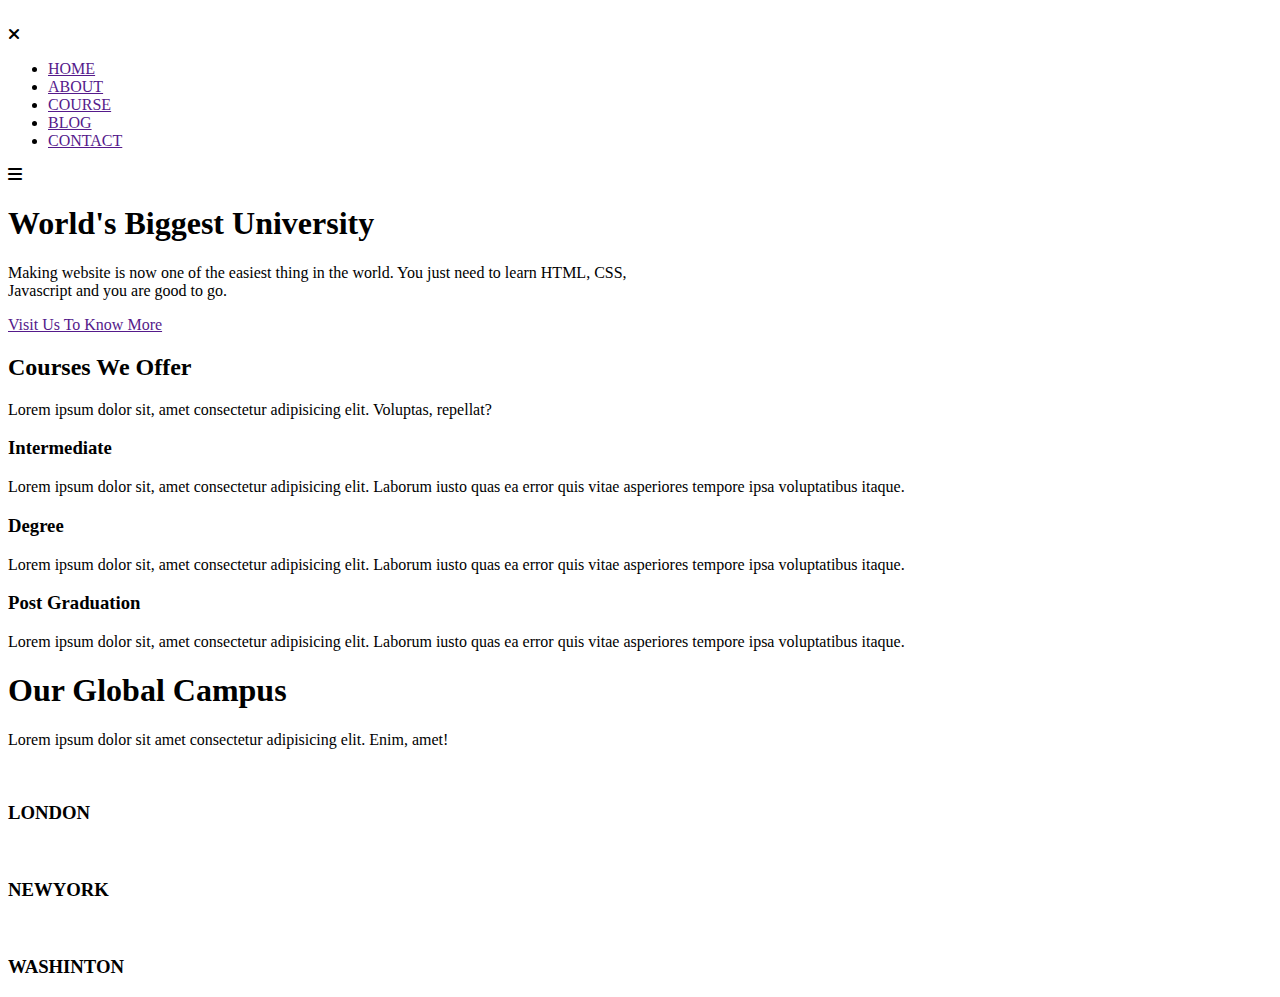
==== SchoolSite/HTML/index.html @ dcb49a97 "My first commit" ====
<!DOCTYPE html>
<html lang="en">
<head>
    <meta charset="UTF-8">
    <meta http-equiv="X-UA-Compatible" content="IE=edge">
    <meta name="viewport" content="width=device-width, initial-scale=1.0">
    <title>University </title>
    <link rel="stylesheet" href="/CSS/index.css">
    <link rel="preconnect" href="https://fonts.googleapis.com">
<link rel="preconnect" href="https://fonts.gstatic.com" crossorigin>
<link href="https://fonts.googleapis.com/css2?family=Poppins:wght@100;300;400;600;700&display=swap" rel="stylesheet">
<link rel="stylesheet" href="https://cdnjs.cloudflare.com/ajax/libs/font-awesome/6.4.0/css/all.min.css">
</head>
<body>
    <section class="header">
        <nav>
            <a href="index.html"><img src="/schoolIMG/logo.png" alt=""></a>
            <div class="nav-links" id="navLinks">
                <i class="fa fa-times" onclick="hideMenu()"></i>

                <ul>
                    <li><a href="">HOME</a></li>
                    <li><a href="">ABOUT</a></li>
                    <li><a href="">COURSE</a></li>
                    <li><a href="">BLOG</a></li>
                    <li><a href="">CONTACT</a></li>
                </ul>
            </div>
            <i class="fa fa-bars" onclick="showMenu()"></i>
        </nav>
        <div class="text-box">
            <h1>World's Biggest University</h1>
            <p>Making website is now one of the easiest thing in the world. 
            You just need to learn HTML, CSS,<br> Javascript and you are good to go.
            </p>
            <a href="" class="hero-btn">Visit Us To Know More</a>
        </div>
    </section>
    <!----Course --->
    <section class="course">
        <h2>Courses We Offer</h2>
        <p>Lorem ipsum dolor sit, amet consectetur adipisicing elit. Voluptas, repellat?</p>

         <div class="row">
            <div class="course-col">
                <h3>Intermediate</h3>
                <p>Lorem ipsum dolor sit, amet consectetur adipisicing elit. 
                    Laborum iusto quas ea error quis vitae asperiores tempore 
                    ipsa voluptatibus itaque.</p>
            </div>

            <div class="course-col">
                <h3>Degree</h3>
                <p>Lorem ipsum dolor sit, amet consectetur adipisicing elit. 
                    Laborum iusto quas ea error quis vitae asperiores tempore 
                    ipsa voluptatibus itaque.</p>
            </div>

            <div class="course-col">
                <h3>Post Graduation</h3>
                <p>Lorem ipsum dolor sit, amet consectetur adipisicing elit. 
                    Laborum iusto quas ea error quis vitae asperiores tempore 
                    ipsa voluptatibus itaque.</p>
            </div>
         </div>

    </section>
    <!--Campus-->
    <section class="campus">
        <h1>Our Global Campus</h1>
        <p>Lorem ipsum dolor sit amet consectetur adipisicing elit. Enim, amet!</p>
        <div class="row">
            <div class="campus-col">
                <img src="/schoolIMG/london.png" alt="">
                <div class="layer">
                    <h3>LONDON</h3>
                </div>
            </div>
            <div class="campus-col">
                <img src="/schoolIMG/newyork.png" alt="">
                <div class="layer">
                    <h3>NEWYORK</h3>
                </div>
            </div>
            <div class="campus-col">
                <img src="/schoolIMG/washington.png" alt="">
                <div class="layer">
                    <h3>WASHINTON</h3>
                </div>
            </div>
        </div>
    </section>
    <!---JavaScript for toogle menu-->
    <script>

        var navLink = documment.getElementById("navLinks");
        function showMenu(){ 
            navLinks.style.right = "0"
        }

        function hideMenu(){ 
            navLinks.style.right = "-200px"
        }
    </script>
</body>
</html>
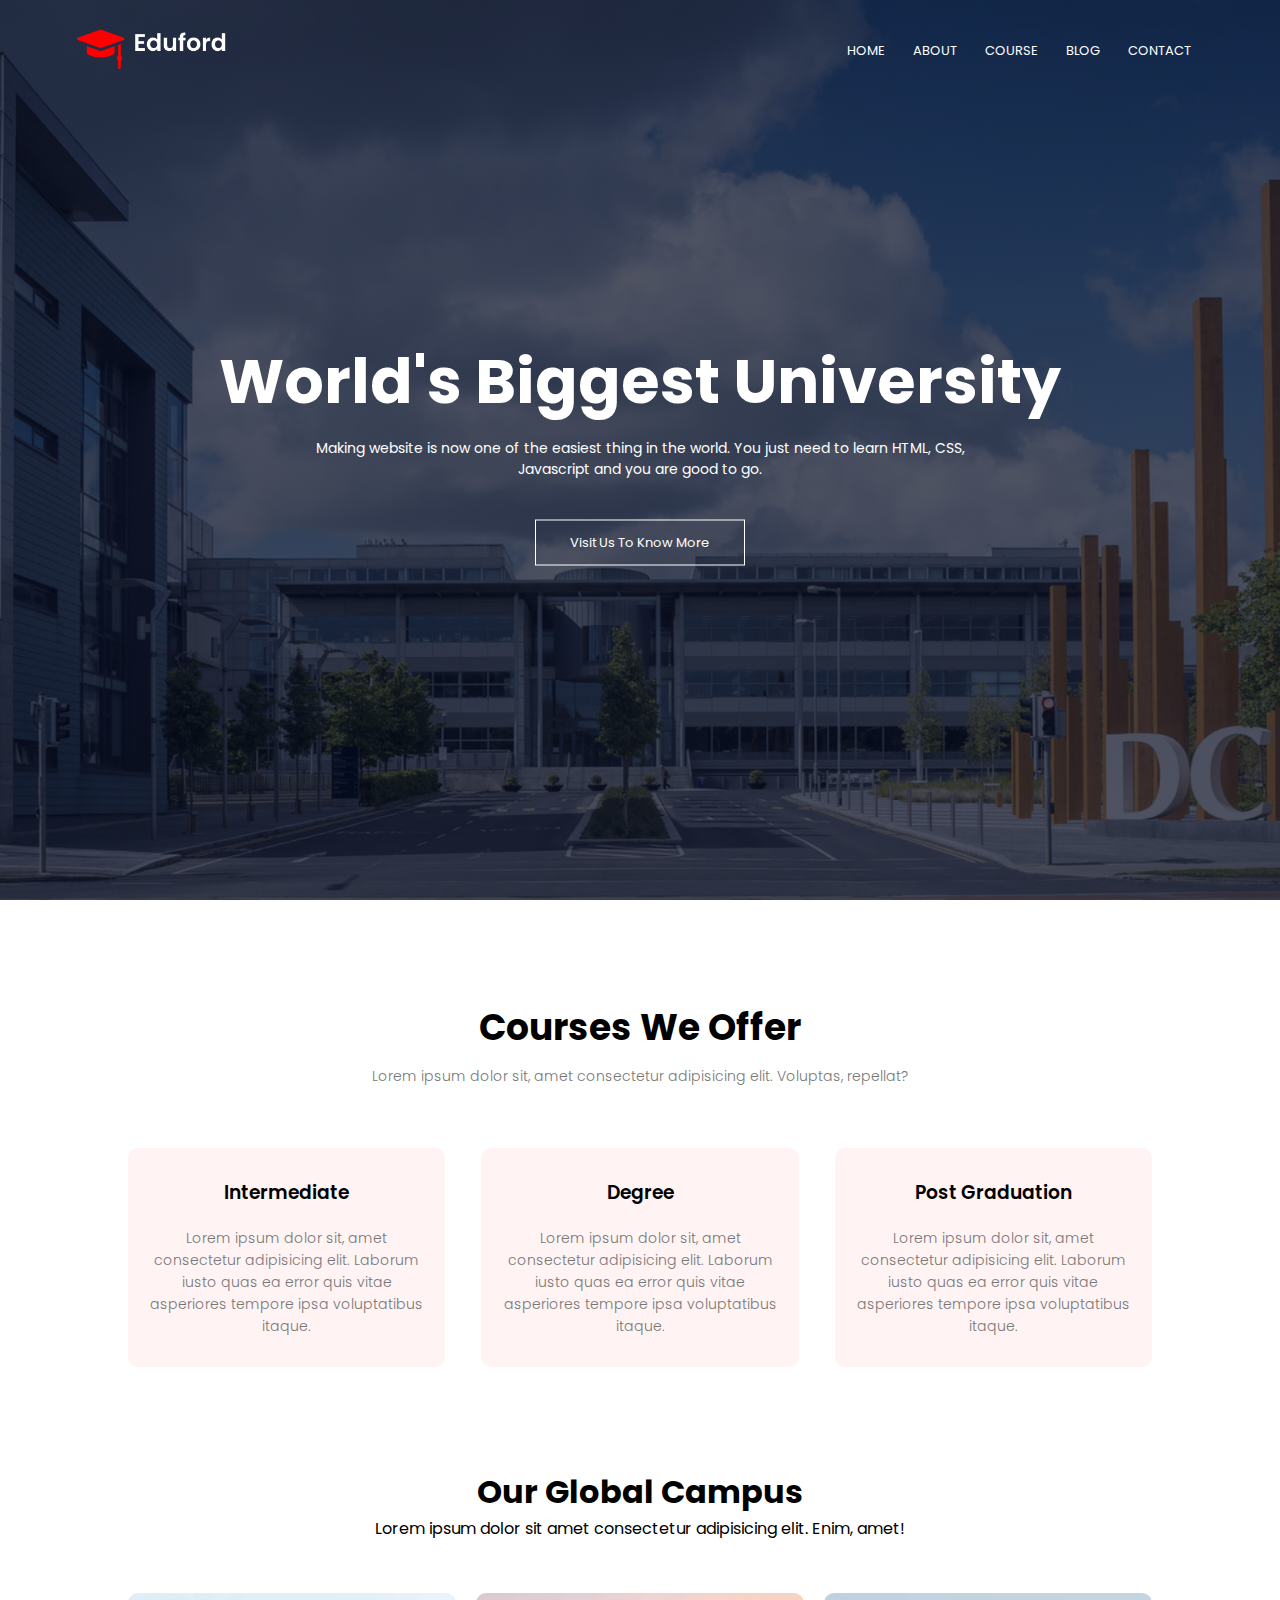
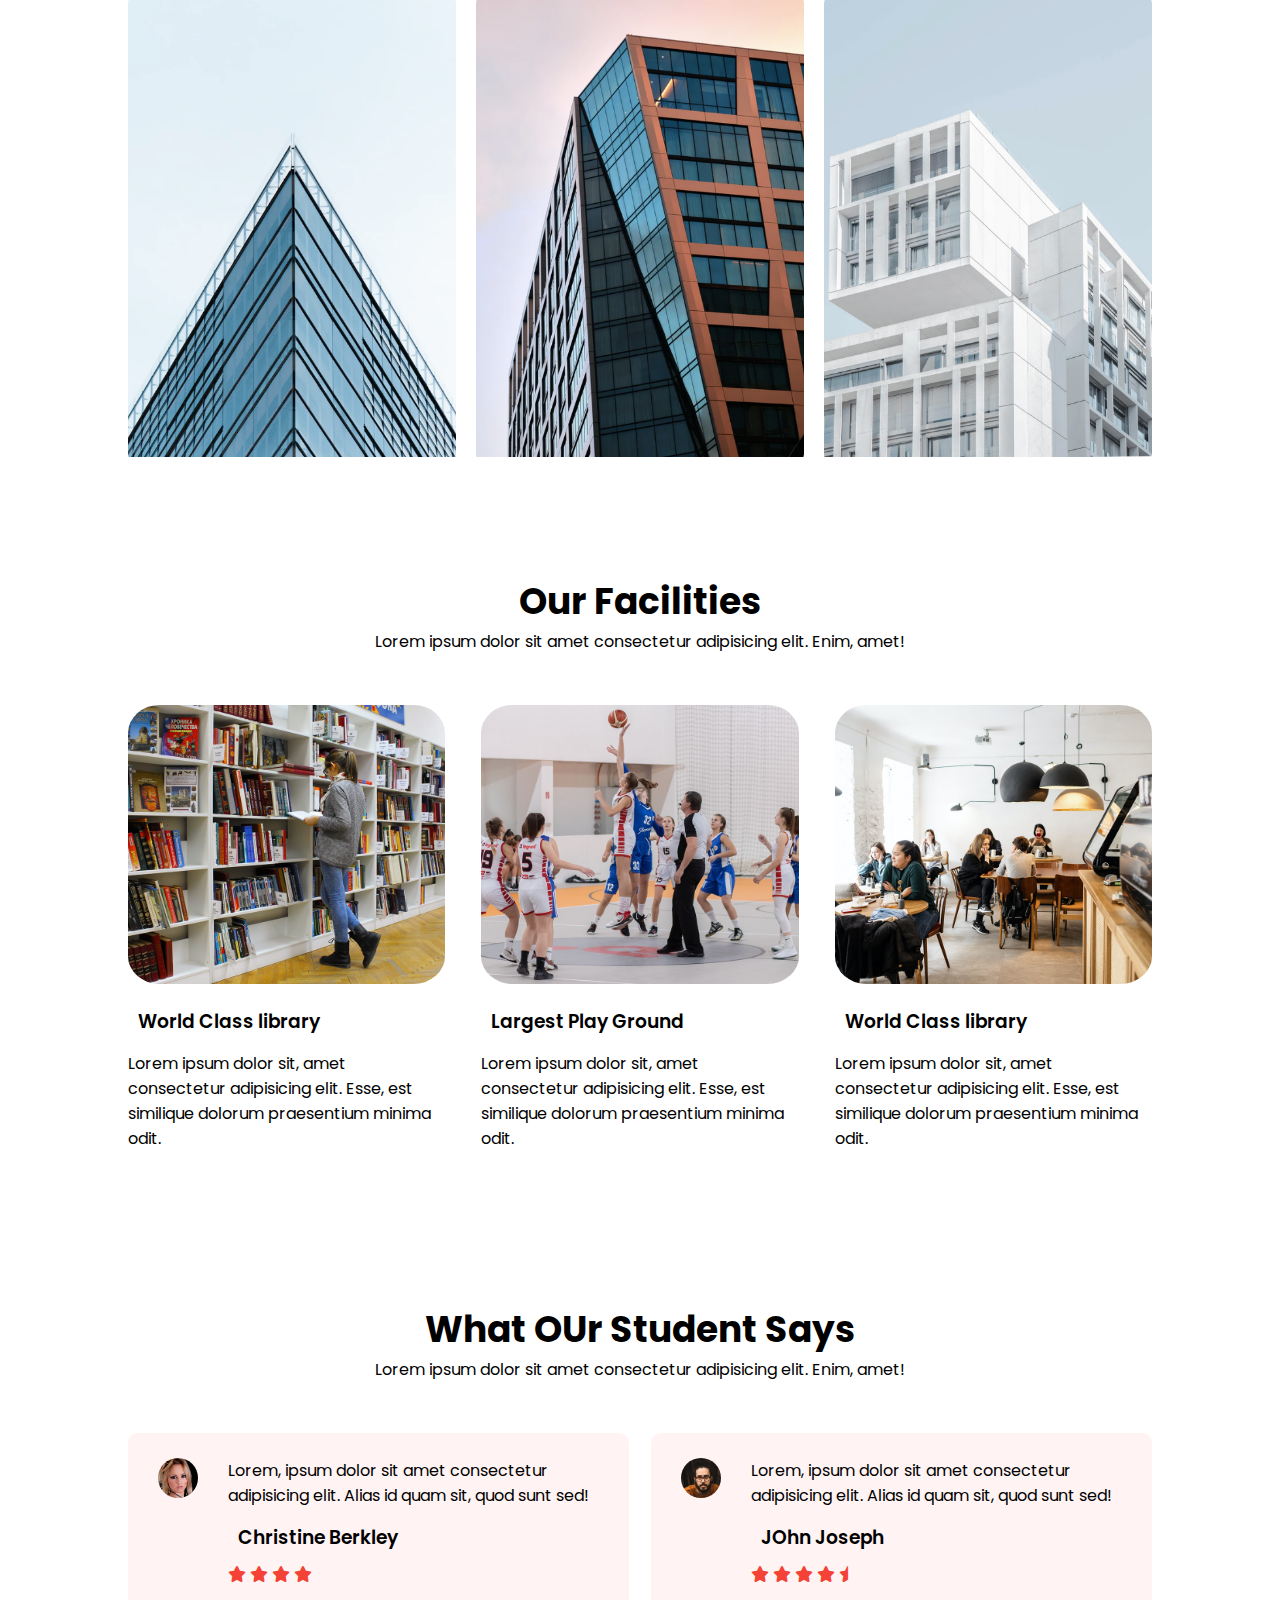
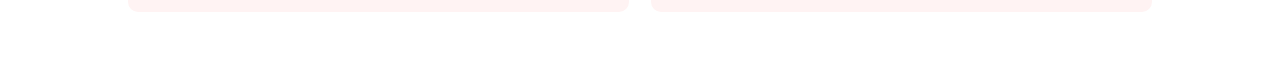
==== commit dbfb1d9a: "added the facilitie and student testimonials scetion to the homepage" ====
--- a/SchoolSite/HTML/index.html
+++ b/SchoolSite/HTML/index.html
@@ -5,7 +5,7 @@
     <meta http-equiv="X-UA-Compatible" content="IE=edge">
     <meta name="viewport" content="width=device-width, initial-scale=1.0">
     <title>University </title>
-    <link rel="stylesheet" href="/CSS/index.css">
+    <link rel="stylesheet" href="/SchoolSite/CSS/index.css">
     <link rel="preconnect" href="https://fonts.googleapis.com">
 <link rel="preconnect" href="https://fonts.gstatic.com" crossorigin>
 <link href="https://fonts.googleapis.com/css2?family=Poppins:wght@100;300;400;600;700&display=swap" rel="stylesheet">
@@ -14,7 +14,7 @@
 <body>
     <section class="header">
         <nav>
-            <a href="index.html"><img src="/schoolIMG/logo.png" alt=""></a>
+            <a href="index.html"><img src="/SchoolSite/schoolIMG/logo.png" alt=""></a>
             <div class="nav-links" id="navLinks">
                 <i class="fa fa-times" onclick="hideMenu()"></i>
 
@@ -71,25 +71,90 @@
         <p>Lorem ipsum dolor sit amet consectetur adipisicing elit. Enim, amet!</p>
         <div class="row">
             <div class="campus-col">
-                <img src="/schoolIMG/london.png" alt="">
+                <img src="/SchoolSite/schoolIMG/london.png" alt="">
                 <div class="layer">
                     <h3>LONDON</h3>
                 </div>
             </div>
             <div class="campus-col">
-                <img src="/schoolIMG/newyork.png" alt="">
+                <img src="/SchoolSite/schoolIMG/newyork.png" alt="">
                 <div class="layer">
                     <h3>NEWYORK</h3>
                 </div>
             </div>
             <div class="campus-col">
-                <img src="/schoolIMG/washington.png" alt="">
+                <img src="/SchoolSite/schoolIMG/washington.png" alt="">
                 <div class="layer">
                     <h3>WASHINTON</h3>
                 </div>
             </div>
         </div>
     </section>
+
+    <!-- Our Facilities -->
+
+    <section class="facilities">
+        <h2>Our Facilities</h2>
+        <p>Lorem ipsum dolor sit amet consectetur adipisicing elit. Enim, amet!</p>
+
+         <div class="row">
+            <div class="facilities-col">
+                <img src="/SchoolSite/schoolIMG/library.png" alt="">
+                <h3>World Class library</h3>
+                <p>Lorem ipsum dolor sit, amet consectetur adipisicing elit. Esse, 
+                    est similique dolorum praesentium minima odit.</p>
+            </div>
+            <div class="facilities-col">
+                <img src="/SchoolSite/schoolIMG/basketball.png" alt="">
+                <h3>Largest Play Ground</h3>
+                <p>Lorem ipsum dolor sit, amet consectetur adipisicing elit. Esse, 
+                    est similique dolorum praesentium minima odit.</p>
+            </div>
+            <div class="facilities-col">
+                <img src="/SchoolSite/schoolIMG/cafeteria.png" alt="">
+                <h3>World Class library</h3>
+                <p>Lorem ipsum dolor sit, amet consectetur adipisicing elit. Esse, 
+                    est similique dolorum praesentium minima odit.</p>
+            </div>
+         </div>
+
+    </section>
+
+     <!---Testimonials-->
+     <section class="testimonials">
+        <h2>What OUr Student Says</h2>
+        <p>Lorem ipsum dolor sit amet consectetur adipisicing elit. Enim, amet!</p>
+
+        <div class="row">
+            <div class="testimonial-col">
+                <img src="/SchoolSite/schoolIMG/user1.jpg" alt="">
+                <div>
+                    <p>Lorem, ipsum dolor sit amet consectetur 
+                        adipisicing elit. Alias id quam sit, quod sunt sed!</p>
+                    <h3>Christine Berkley</h3>
+                    <i class="fa fa-star"></i>
+                    <i class="fa fa-star"></i>
+                    <i class="fa fa-star"></i>
+                    <i class="fa fa-star"></i>
+                    <i class="fa-thin fa-star"></i>
+                </div>
+            </div>
+            <div class="testimonial-col">
+                <img src="/SchoolSite/schoolIMG/user2.jpg" alt="">
+                <div>
+                    <p>Lorem, ipsum dolor sit amet consectetur 
+                        adipisicing elit. Alias id quam sit, quod sunt sed!</p>
+                    <h3>JOhn Joseph</h3>
+                    <i class="fa fa-star"></i>
+                    <i class="fa fa-star"></i>
+                    <i class="fa fa-star"></i>
+                    <i class="fa fa-star"></i>
+                    <i class="fa fa-star-half"></i>
+                </div>
+            </div>
+        </div>
+     </section>
+
     <!---JavaScript for toogle menu-->
     <script>
 
--- a/SchoolSite/CSS/index.css
+++ b/SchoolSite/CSS/index.css
@@ -0,0 +1,268 @@
+*{
+    margin: 0;
+    padding: 0;  
+    font-family: 'Poppins', sans-serif;
+}
+.header{
+    background-image:linear-gradient(rgba(4,9,30,0.7),rgba(4,9,30,0.7)), url(/SchoolSite/schoolIMG/banner.png);
+    min-height: 100vh; 
+    width: 100%;
+    position: relative;
+    background-position: center;
+    background-size: cover;
+}
+nav{
+    display: flex;
+    padding: 2% 6%;
+    justify-content: space-between;
+    align-items: center;
+}
+nav img{
+    width: 150px;
+}
+.nav-links{
+    flex: 1;
+    text-align: right;
+}
+.nav-links ul li{
+    list-style: none;
+    display: inline-block;
+    padding: 8px 12px;
+    position: relative;
+}
+.nav-links ul li a{
+    color: white;
+    text-decoration: none;
+    font-size: 13px;
+}
+.nav-links ul li::after{
+    content: '';
+    height: 2px;
+    width: 0;
+    display: block;
+    background: #f44336;
+    margin: auto;
+    transition: 0.5s;
+
+}
+.nav-links ul li:hover::after{
+    width: 100%;
+
+}
+.text-box{
+    width: 90%;
+    color: white;
+    position: absolute;
+    top: 50%;
+    left: 50%;
+    transform: translate(-50%, -50%);
+    text-align: center;
+}
+.text-box h1{
+    font-size: 62px;
+}
+.text-box p{
+    margin: 10px 0 40px;
+    font-size: 14px;
+
+}
+.hero-btn{
+    display: inline-block;
+    text-decoration: none;
+    color: white;
+    border: 1px solid #fff;
+    padding: 12px 34px;
+    font-size: 13px;
+    background: transparent;
+    position: relative;
+    cursor: pointer;
+}
+.hero-btn:hover{
+    border: 1px solid #f44336;
+    background: #f44336;
+    transition: 1s;
+    
+}
+nav .fa{
+    display: none;
+}
+@media(max-width: 700px){
+    .text-box h1{
+        font-size: 20px;
+    }
+    .nav-links ul li{
+        display: block;
+    }
+    .nav-links{
+        position: absolute;
+        background: #f44336;
+        height: 100vh;
+        width: 200px;
+        top: 0;
+        right: -200px;
+        text-align: left;
+        z-index: 2;
+        transition: 1s;
+
+    }
+    nav .fa{
+        display: block;
+        color: #fff;
+        margin: 10px;
+        font-size: 22px;
+        cursor: pointer;
+    }
+    .nav-links ul{
+        padding: 30px;
+    }
+}
+/*-----Course----- */
+
+.course{
+    width: 80%;
+    margin: auto;
+    text-align: center;
+    padding-top: 100px;
+
+}
+h2{
+    font-size: 36px;
+    font-weight: 14px;
+}
+.course p{
+    color: #777;
+    font-size: 14px;
+    font-weight: 300;
+    line-height: 22px;
+    padding: 10px;
+}
+.row{
+    margin-top: 5%;
+    display: flex;
+    justify-content: space-between;
+}
+.course-col{
+    flex-basis: 31%;
+    background: #fff3f3;
+    border-radius: 10px;
+    margin-bottom: 5%;
+    padding: 20px 12px;
+    box-sizing: border-box;
+    transition: 0.5s;
+}
+h3{
+    text-align: center;
+    font-weight: 600;
+    margin: 10px;
+}
+.course-col:hover{
+    box-shadow: 0 0 20px 0px rgba(0,0,0,0.2);
+}
+@media(max-width: 700px){
+    .row{
+        flex-direction: column;
+    }
+}
+/* ---Campus--- */
+.campus{
+    width: 80%;
+    margin: auto;
+    text-align: center;
+    padding-top: 50px;
+}
+.campus-col{
+    flex-basis: 32%;
+    border-radius: 10px;
+    margin-bottom: 10px;
+    position: relative;
+    overflow: hidden;
+}
+.campus img{
+    width: 100%;
+}
+.layer{
+    background: transparent;
+    position: absolute;
+    height: 100%;
+    width: 100%;
+    top: 0;
+    left: 0;
+    transition: 0.5s;
+}
+.layer:hover{
+    background: rgba(226,0,0,0.7);
+}
+.layer h3{
+    width: 100%;
+    font-weight: 500;
+    color: #fff;
+    font-size: 26px;
+    bottom: 0;
+    left: 50%;
+    transform: translateX(-150px);
+    position: absolute;
+    opacity: 0;
+    transition: 0.5s;
+}
+.layer:hover h3{
+    bottom:49%;
+    opacity: 1;
+}
+/* faclilities*/
+.facilities{
+    width: 80%;
+    margin: auto;
+    text-align: center;
+    padding-top: 100px;
+}
+.facilities-col{
+    flex-basis: 31%;
+    border-radius: 10px;
+    margin-bottom: 5%;
+    text-align: left;
+}
+.facilities-col img{
+    width: 100%;
+    border-radius: 10%;
+}
+.facilities-col p{
+    padding: 0;
+}
+.facilities-col h3{
+    margin-top: 16px;
+    margin-bottom: 15px;
+    text-align: left;
+}
+/* Testimonilas */
+.testimonials{
+    width: 80%;
+    margin: auto;
+    padding-top: 100px;
+    text-align: center;
+}
+.testimonial-col{
+    flex-basis: 44%;
+    border-radius: 10px;
+    margin-bottom: 5%;
+    text-align: left;
+    background-color: #fff3f3;
+    padding: 25px;
+    cursor: pointer;
+    display: flex;
+}
+.testimonial-col img{
+    height: 40px;
+    margin-left: 5px;
+    margin-right: 30px;
+    border-radius: 50%;
+}
+.testimonial-col p{
+    padding: 0;
+}
+.testimonial-col h3{
+    margin-top: 15px;
+    text-align: left;
+}
+.testimonial-col .fa{
+    color: #f44336;
+}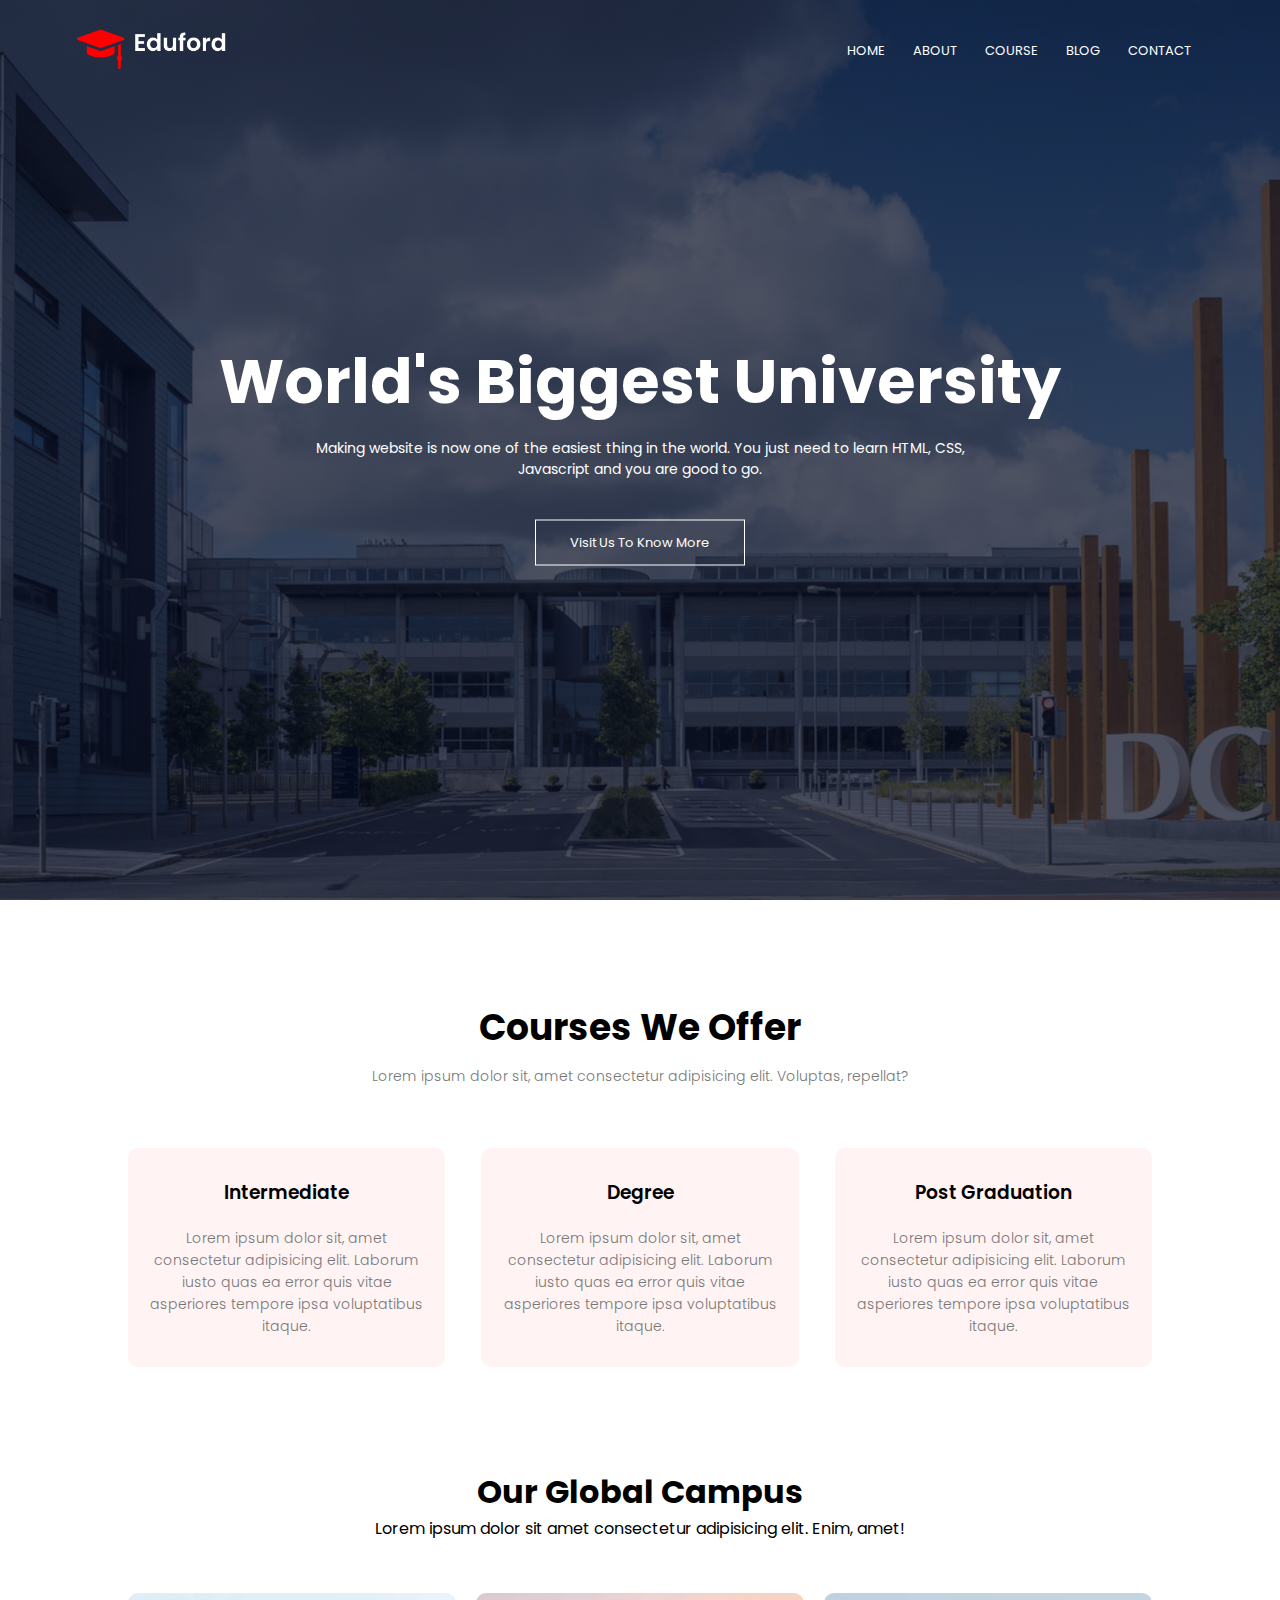
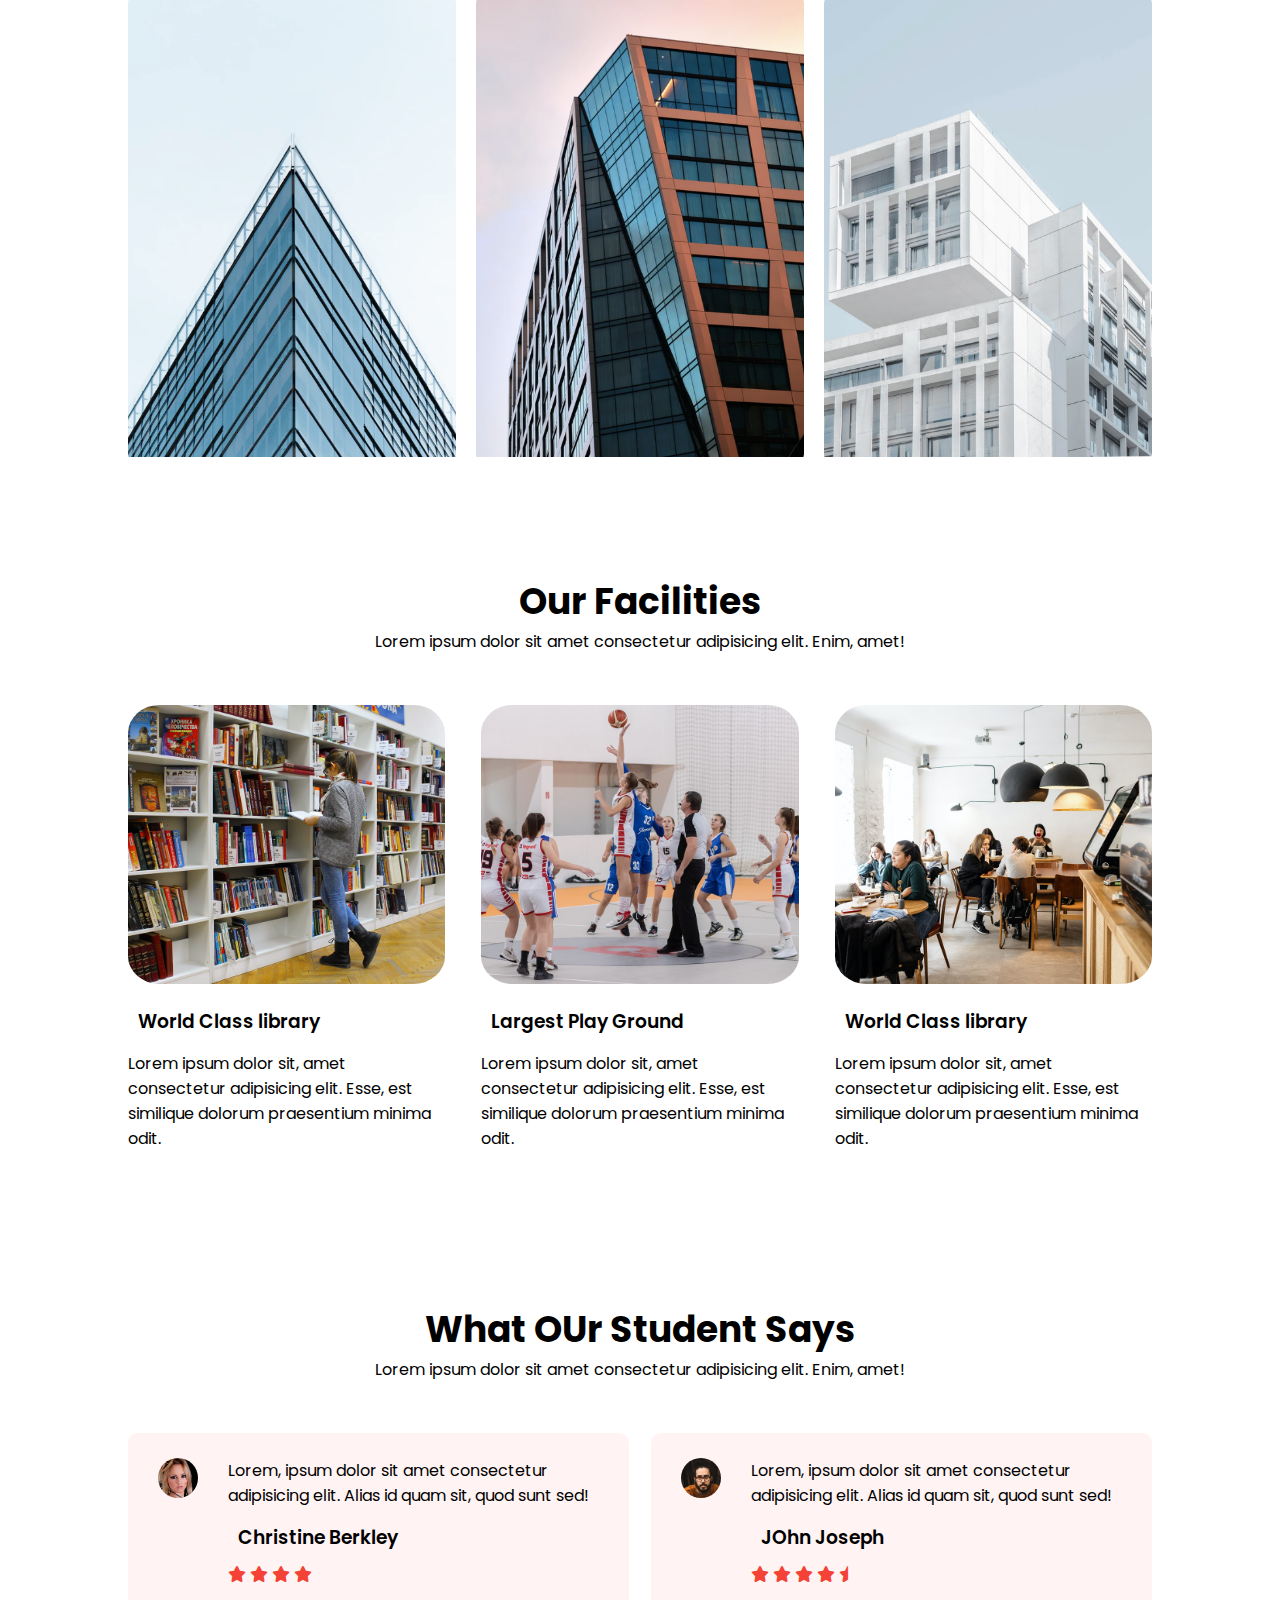
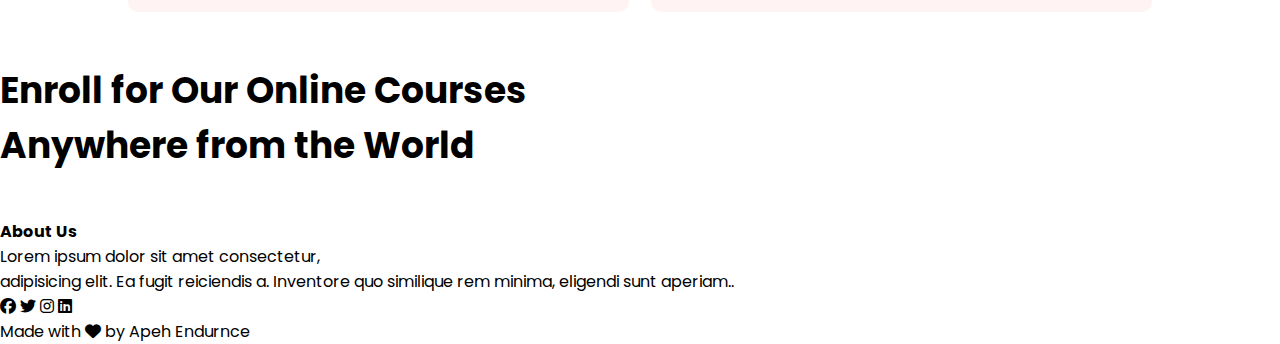
==== commit 0e7d93d8: "Linked the About  page to the home page" ====
--- a/SchoolSite/HTML/index.html
+++ b/SchoolSite/HTML/index.html
@@ -20,7 +20,7 @@
 
                 <ul>
                     <li><a href="">HOME</a></li>
-                    <li><a href="">ABOUT</a></li>
+                    <li><a href="/SchoolSite/HTML/about.html">ABOUT</a></li>
                     <li><a href="">COURSE</a></li>
                     <li><a href="">BLOG</a></li>
                     <li><a href="">CONTACT</a></li>
@@ -154,7 +154,26 @@
             </div>
         </div>
      </section>
+     <!---Call to Action-->
+     <section class="cta">
+        <h2>Enroll for Our Online Courses<br> Anywhere from the World</h2>
+        <a class="hero-btn" href="">CONTACT US</a>
+     </section>
+     <!---Footer-->
+     <section class="footer">
+        <h4>About Us</h4>
+        <p>Lorem ipsum dolor sit amet consectetur,
+            <br> adipisicing elit. Ea fugit reiciendis a. 
+            Inventore quo similique rem minima, eligendi sunt aperiam..</p>
+            <div class="icons">
+                <i class="fa-brands fa-facebook"></i>
+                <i class="fa-brands fa-twitter"></i>
+                <i class="fa-brands fa-instagram"></i>
+                <i class="fa-brands fa-linkedin"></i>
+            </div>
+            <p>Made with <i class="fa-solid fa-heart"></i> by Apeh Endurnce</p>
 
+     </section>
     <!---JavaScript for toogle menu-->
     <script>
 
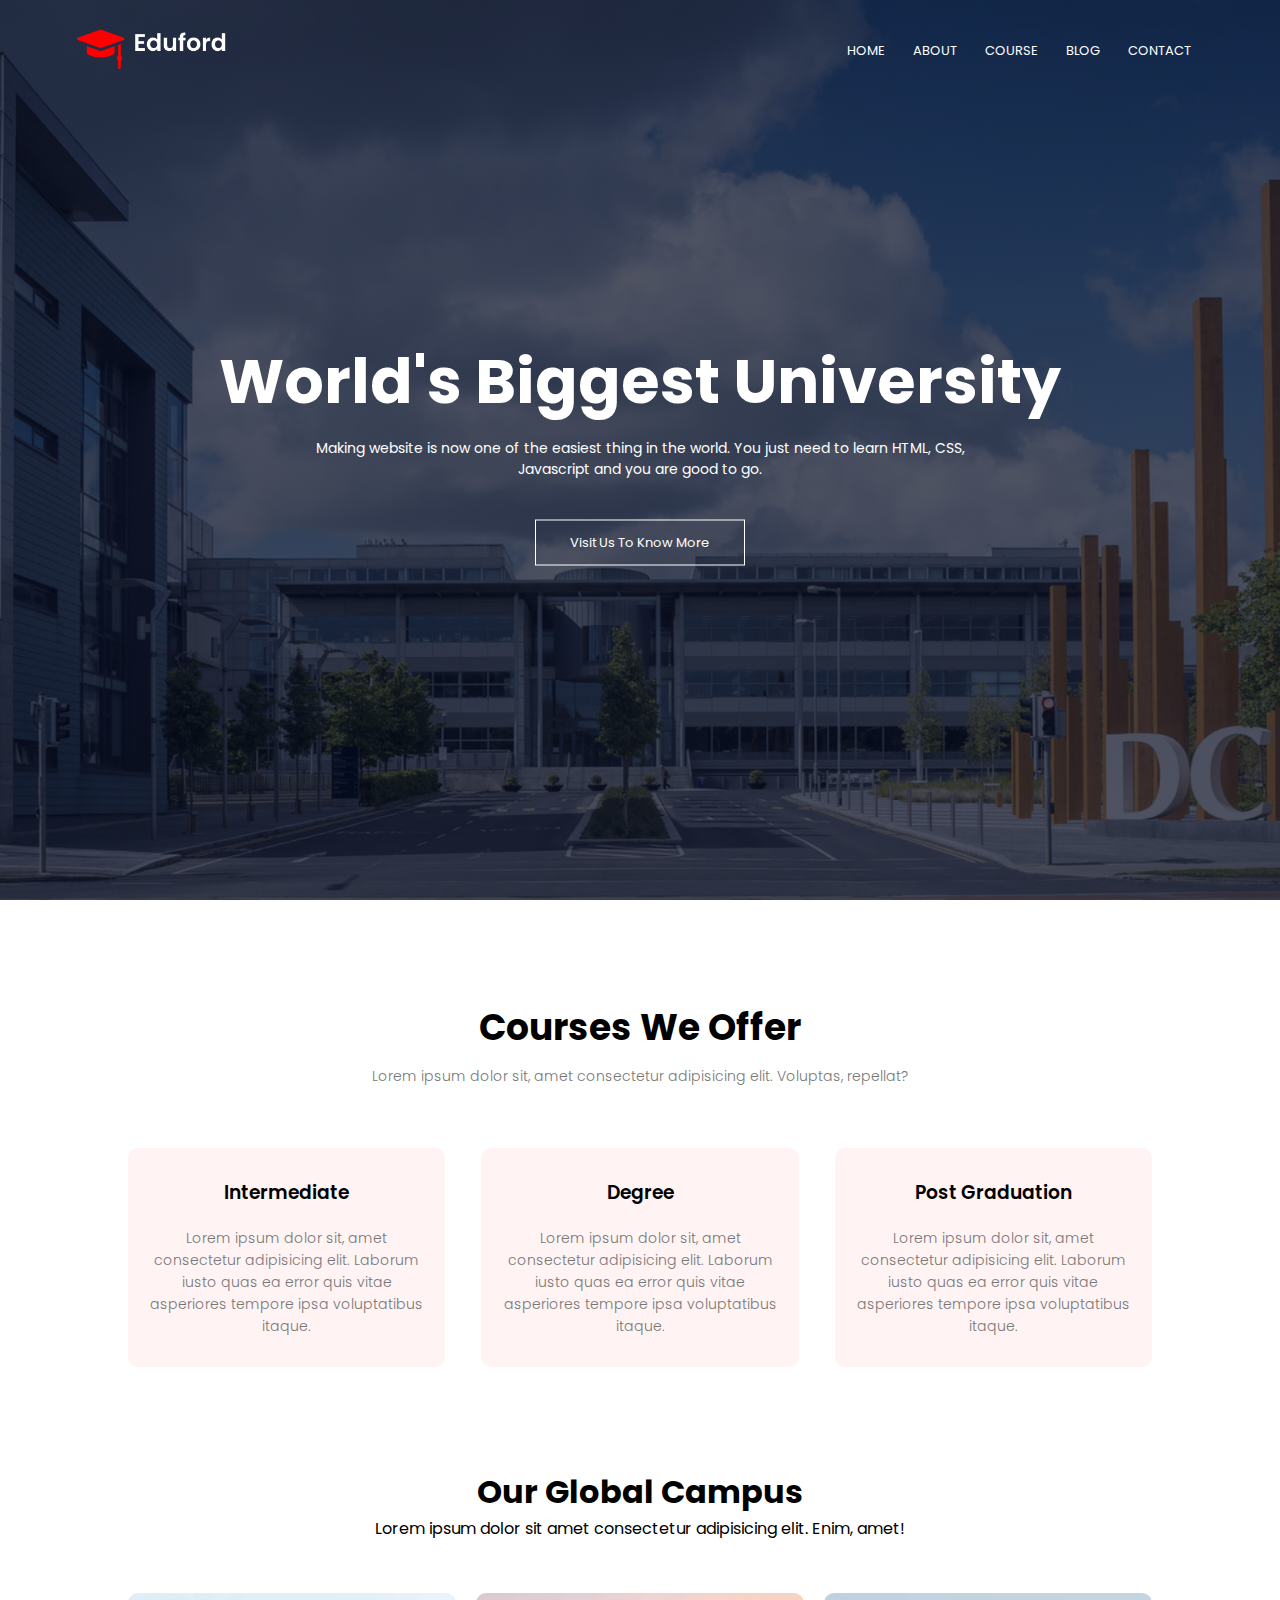
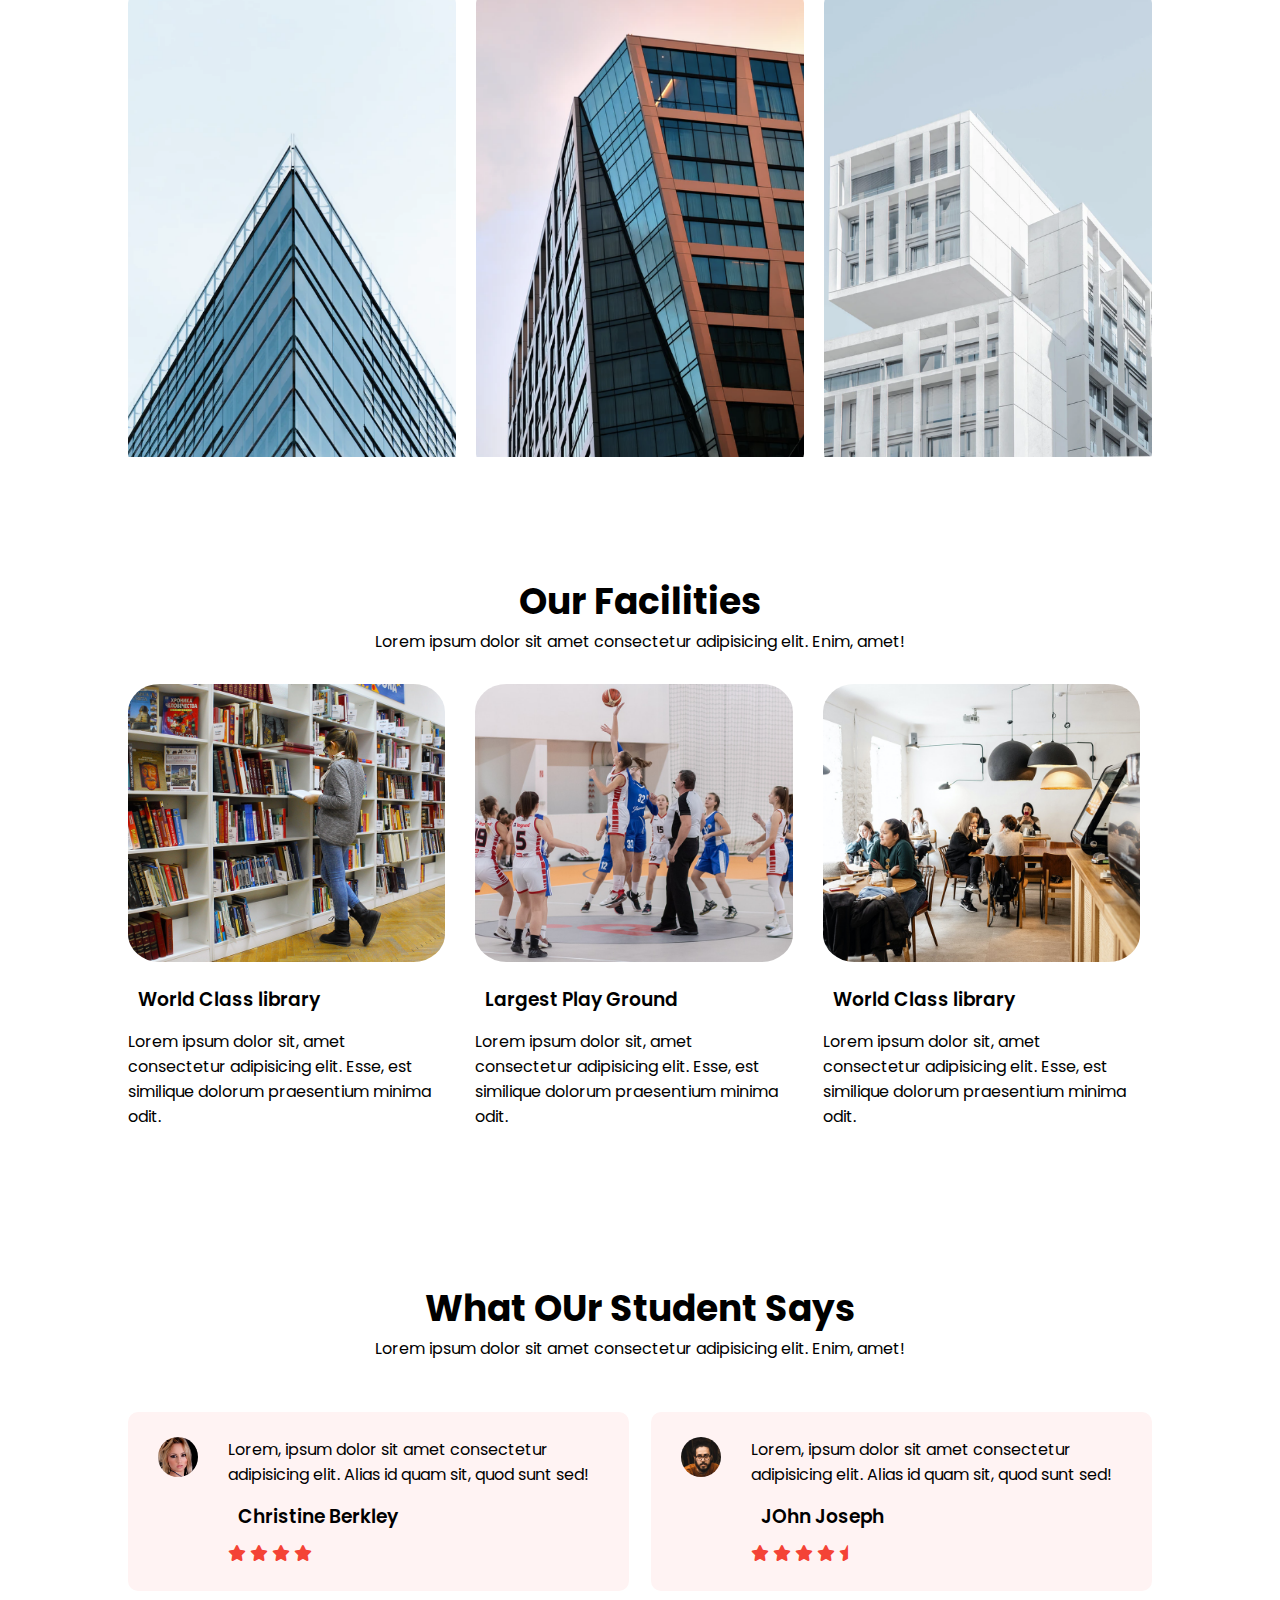
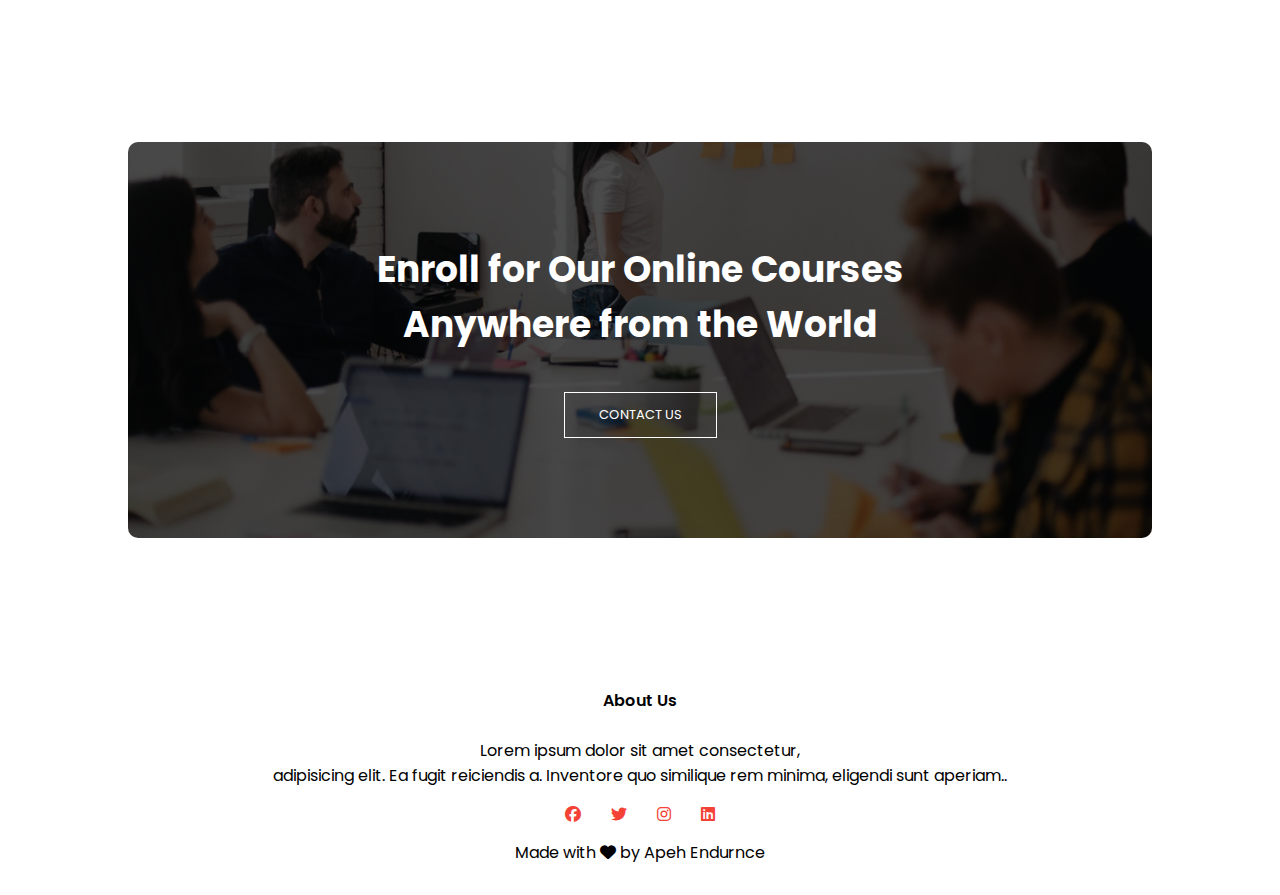
==== commit 6ecb4826: "Completed the course page" ====
--- a/SchoolSite/HTML/index.html
+++ b/SchoolSite/HTML/index.html
@@ -19,9 +19,9 @@
                 <i class="fa fa-times" onclick="hideMenu()"></i>
 
                 <ul>
-                    <li><a href="">HOME</a></li>
+                    <li><a href="/SchoolSite/HTML/index.html">HOME</a></li>
                     <li><a href="/SchoolSite/HTML/about.html">ABOUT</a></li>
-                    <li><a href="">COURSE</a></li>
+                    <li><a href="/SchoolSite/HTML/course.html">COURSE</a></li>
                     <li><a href="">BLOG</a></li>
                     <li><a href="">CONTACT</a></li>
                 </ul>
@@ -97,7 +97,7 @@
         <h2>Our Facilities</h2>
         <p>Lorem ipsum dolor sit amet consectetur adipisicing elit. Enim, amet!</p>
 
-         <div class="row">
+         <div class="facilities-row">
             <div class="facilities-col">
                 <img src="/SchoolSite/schoolIMG/library.png" alt="">
                 <h3>World Class library</h3>
--- a/SchoolSite/CSS/index.css
+++ b/SchoolSite/CSS/index.css
@@ -215,6 +215,11 @@
     text-align: center;
     padding-top: 100px;
 }
+.facilities-row{
+    display: flex;
+    gap: 30px;
+    padding-top: 30px;
+}
 .facilities-col{
     flex-basis: 31%;
     border-radius: 10px;
@@ -265,4 +270,52 @@
 }
 .testimonial-col .fa{
     color: #f44336;
+}
+@media(max-width: 700px){
+    .testimonial-col img{
+        margin-left: 0;
+        margin-right: 15px;
+    }
+
+}
+/* call to action */
+.cta{
+    margin: 100px auto;
+    width: 80%;
+    background-image: linear-gradient(rgba(0,0,0,0.7),rgba(0,0,0,0.7)),url(/SchoolSite/schoolIMG/banner2.jpg);
+    background-position: center;
+    background-size: cover;
+    border-radius: 10px;
+    text-align: center;
+    padding: 100px 0;
+}
+.cta h2{
+    color: #fff;
+    margin-bottom: 40px;
+    padding: 0;
+}
+@media(max-width: 700px){
+    .cta h2{
+        font-size: 24px;
+    }
+}
+/* footer */
+.footer{
+    width: 100%;
+    text-align: center;
+    padding: 30px 0;
+}
+.footer h4{
+    margin-bottom: 25px;
+    margin-top: 20px;
+    font-weight: 600;
+}
+.icons .fa-brands{
+    color:#f44336;
+    margin: 0 13px;
+    cursor: pointer;
+    padding: 18px 0;
+}
+.icons .fa-solid{
+    color: #f44336;
 }